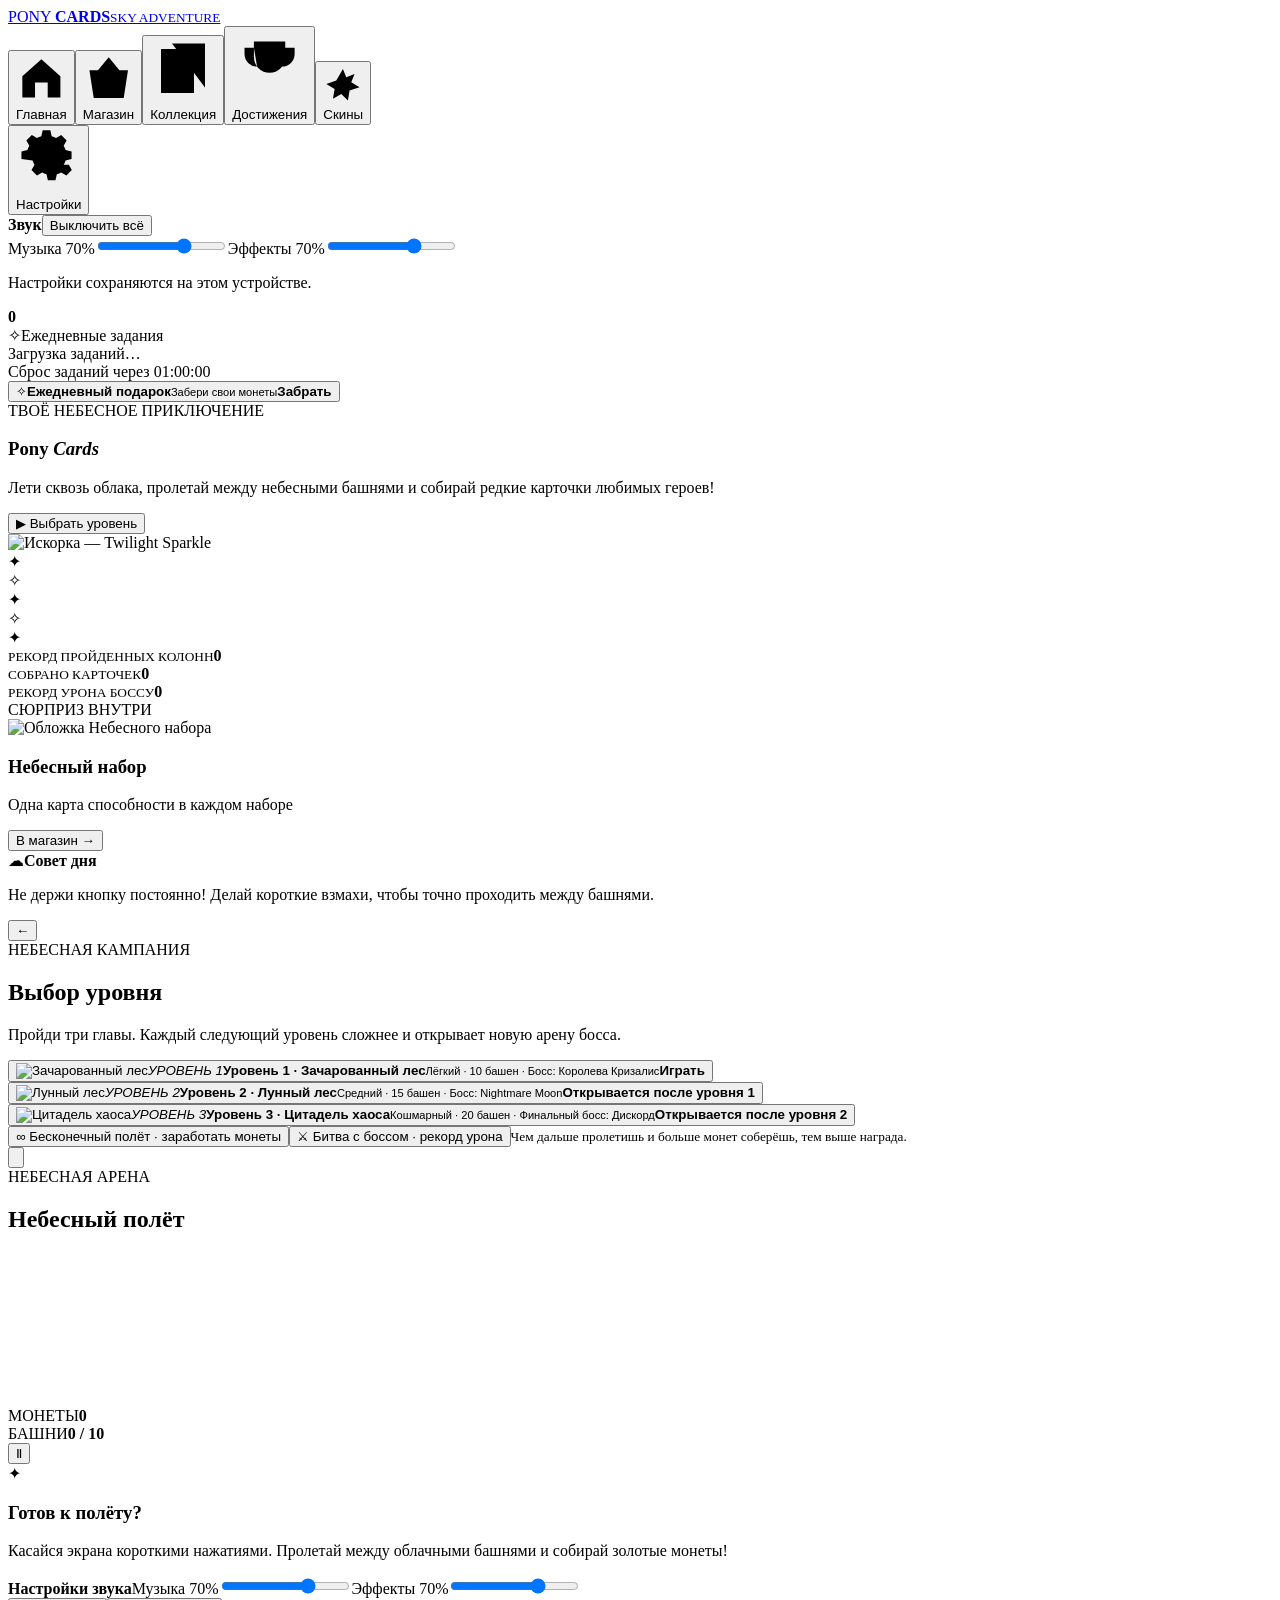
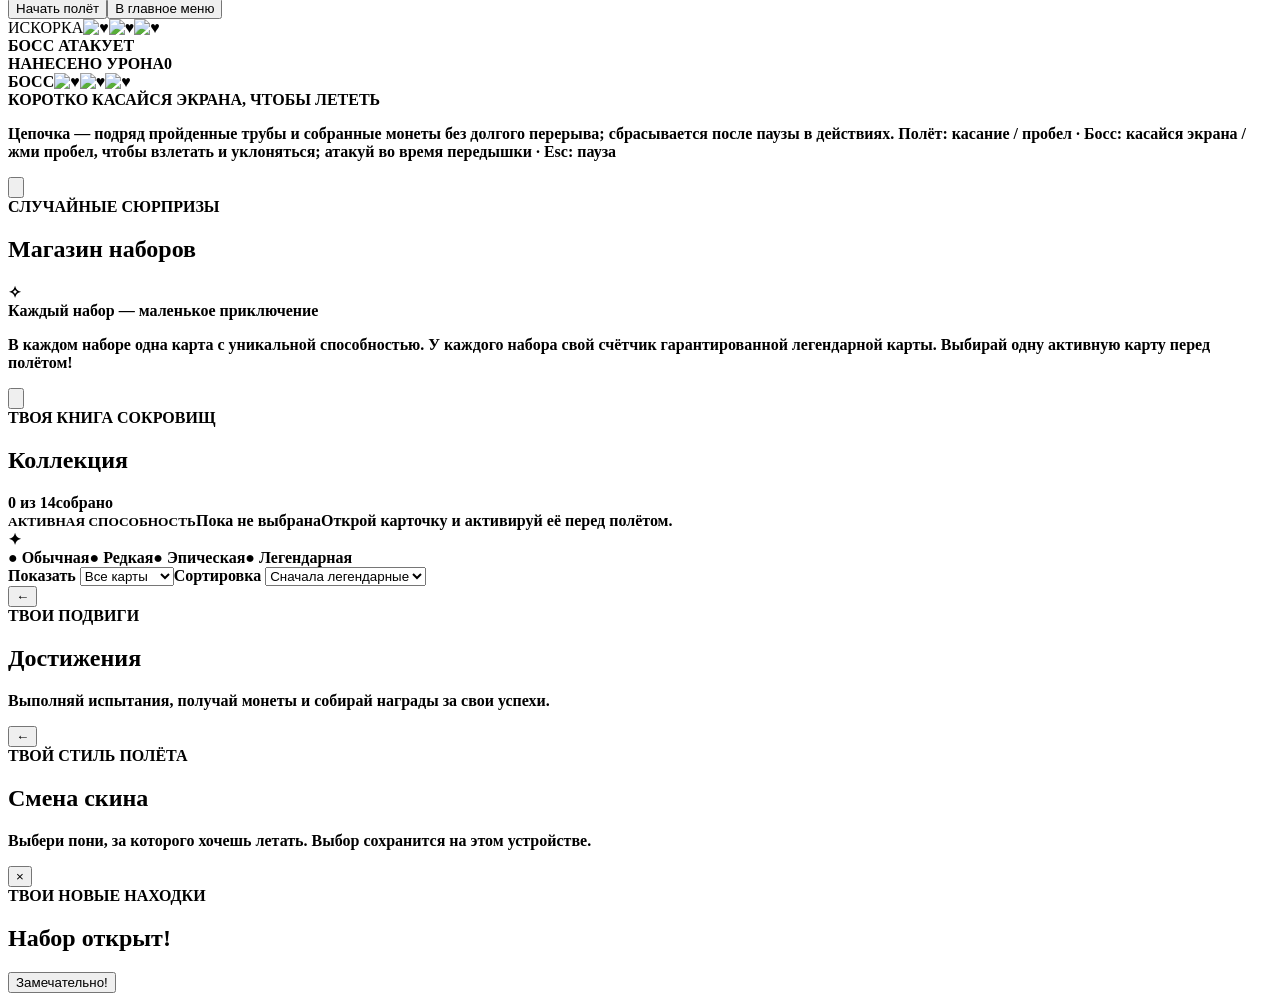
==== src/main/resources/static/index.html @ 2ba675d2 "Prepare Pony Cards for deployment" ====
<!DOCTYPE html>
<html lang="ru">
<head>
  <meta charset="UTF-8"><meta name="viewport" content="width=device-width, initial-scale=1, maximum-scale=1, viewport-fit=cover">
  <meta name="theme-color" content="#25164b"><title>Pony Cards — Sky Adventure 2.49</title>
  <link rel="stylesheet" href="/css/style.css?v=2.52.6-boss-freeze-fix">
</head>
<body>
<div class="app-shell">
  <header class="topbar">
    <a class="brand" href="#home"><span class="brand-mark"><img src="/assets/ui/logo.png" alt=""></span><span>PONY <b>CARDS</b><small>SKY ADVENTURE</small></span></a>
    <nav class="top-links"><button class="top-link active" data-screen="home"><svg viewBox="0 0 24 24"><path d="m3 11 9-8 9 8v10h-6v-7H9v7H3z"/></svg>Главная</button><button class="top-link" data-screen="shop"><svg viewBox="0 0 24 24"><path d="M3 8h18l-2 13H5L3 8Zm4 0 5-6 5 6M9 12v5m6-5v5"/></svg>Магазин</button><button class="top-link" data-screen="collection"><svg viewBox="0 0 24 24"><path d="M4 4h12v16H4zM8 2h12v16M7 8h6M7 12h6"/></svg>Коллекция</button><button class="top-link" data-screen="achievements"><svg viewBox="0 0 24 24"><path d="M8 21h8m-4-4v4M7 4h10v5a5 5 0 0 1-10 0V4Zm0 2H4v2a4 4 0 0 0 4 4m9-6h3v2a4 4 0 0 1-4 4"/></svg>Достижения</button><button class="top-link" data-screen="skins"><svg viewBox="0 0 24 24"><path d="M12 3 14 8 19 6 17 11 22 14 16 16 15 22 11 18 6 21 7 15 2 12 8 10z"/></svg>Скины</button></nav>
    <div class="topbar-actions"><button class="sound-toggle settings-toggle" id="settings-toggle" type="button" aria-expanded="false" aria-controls="sound-settings" title="Настройки звука"><svg viewBox="0 0 24 24" aria-hidden="true"><path d="M12 8.5a3.5 3.5 0 1 0 0 7 3.5 3.5 0 0 0 0-7Z"/><path d="m19.4 13.5 1.1 1.9-2 2-1.9-1.1a7.5 7.5 0 0 1-1.6.7l-.5 2.2h-2.8l-.5-2.2a7.5 7.5 0 0 1-1.6-.7l-1.9 1.1-2-2 1.1-1.9a7.5 7.5 0 0 1-.7-1.6L2 11.4V8.6l2.2-.5a7.5 7.5 0 0 1 .7-1.6L3.8 4.6l2-2 1.9 1.1a7.5 7.5 0 0 1 1.6-.7L9.8.8h2.8l.5 2.2a7.5 7.5 0 0 1 1.6.7l1.9-1.1 2 2-1.1 1.9a7.5 7.5 0 0 1 .7 1.6l2.2.5v2.8l-2.2.5a7.5 7.5 0 0 1-.7 1.6Z"/></svg><span>Настройки</span></button><div id="sound-settings" class="sound-settings hidden"><div class="settings-head"><b>Звук</b><button id="sound-all-off" type="button" class="sound-all-off">Выключить всё</button></div><label>Музыка <output id="music-volume-value">70%</output><input id="music-volume" type="range" min="0" max="100" value="70"></label><label>Эффекты <output id="fx-volume-value">70%</output><input id="fx-volume" type="range" min="0" max="100" value="70"></label><p class="settings-note">Настройки сохраняются на этом устройстве.</p></div><div class="wallet"><span class="coin-icon" aria-hidden="true"></span><strong id="coin-count">0</strong></div></div>
  </header>
  <main>
    <section id="home" class="screen active">
      <div class="home-layout">
        <aside class="home-side">
          <div class="side-panel"><div class="panel-title"><span class="mini-icon">✧</span>Ежедневные задания</div><div id="daily-quests" class="daily-quests" aria-live="polite"><div class="quest-loading">Загрузка заданий…</div></div><div id="daily-quest-timer" class="daily-quest-timer">Сброс заданий через 01:00:00</div></div>
          <button class="daily-card" id="daily-reward"><span class="gift-icon">✧</span><span><b>Ежедневный подарок</b><small>Забери свои монеты</small></span><strong>Забрать</strong></button>
        </aside>
        <section class="home-center"><div class="home-sky"><div class="sky-copy"><span class="eyebrow">ТВОЁ НЕБЕСНОЕ ПРИКЛЮЧЕНИЕ</span><h1>Pony <em>Cards</em></h1><p>Лети сквозь облака, пролетай между небесными башнями и собирай редкие карточки любимых героев!</p><div class="home-actions"><button class="primary-btn" id="start-btn"><span>▶</span> Выбрать уровень</button></div></div><div class="home-pony"><img src="/assets/characters/twilight-menu-transparent.png" alt="Искорка — Twilight Sparkle"></div><div class="floating-star star-a">✦</div><div class="floating-star star-b">✧</div><div class="floating-star star-c">✦</div><div class="floating-star star-d">✧</div><div class="floating-star star-e">✦</div></div>
          <div class="home-metrics">
            <div><small>РЕКОРД ПРОЙДЕННЫХ КОЛОНН</small><b id="best-score">0</b></div>
            <div><small>СОБРАНО КАРТОЧЕК</small><b id="home-card-count">0</b></div>
            <div><small>РЕКОРД УРОНА БОССУ</small><b id="best-boss-damage">0</b></div>
          </div>

        </section>
        <aside class="home-right"><div class="featured-pack"><span class="eyebrow">СЮРПРИЗ ВНУТРИ</span><div class="pack-preview"><img src="/assets/pack-sky.svg" alt="Обложка Небесного набора"></div><h3>Небесный набор</h3><p>Одна карта способности в каждом наборе</p><button data-screen="shop">В магазин →</button></div><div class="tip-card"><span>☁</span><b>Совет дня</b><p>Не держи кнопку постоянно! Делай короткие взмахи, чтобы точно проходить между башнями.</p></div></aside>
      </div>
    </section>

    <section id="campaign" class="screen"><div class="screen-heading"><button class="back-btn" data-screen="home" aria-label="Назад">←</button><div><span class="eyebrow">НЕБЕСНАЯ КАМПАНИЯ</span><h2>Выбор уровня</h2></div></div><p class="skin-intro">Пройди три главы. Каждый следующий уровень сложнее и открывает новую арену босса.</p><div class="level-grid"><button class="level-card level-one" data-level="1"><span class="level-art"><img src="/assets/backgrounds/level-1.png?v=2.52" alt="Зачарованный лес"><i>УРОВЕНЬ 1</i></span><b>Уровень 1 · Зачарованный лес</b><small>Лёгкий · 10 башен · Босс: Королева Кризалис</small><strong>Играть</strong></button><button class="level-card level-two" data-level="2"><span class="level-art"><img src="/assets/backgrounds/level-2.png?v=2.52" alt="Лунный лес"><i>УРОВЕНЬ 2</i></span><b>Уровень 2 · Лунный лес</b><small>Средний · 15 башен · Босс: Nightmare Moon</small><strong>Открывается после уровня 1</strong></button><button class="level-card level-three" data-level="3"><span class="level-art"><img src="/assets/backgrounds/level-3.png?v=2.52" alt="Цитадель хаоса"><i>УРОВЕНЬ 3</i></span><b>Уровень 3 · Цитадель хаоса</b><small>Кошмарный · 20 башен · Финальный босс: Дискорд</small><strong>Открывается после уровня 2</strong></button></div><div class="campaign-endless"><button class="secondary-btn endless-mode-btn" id="endless-mode-btn" type="button">∞ Бесконечный полёт · заработать монеты</button><button class="secondary-btn endless-mode-btn boss-practice-btn" id="boss-practice-btn" type="button">⚔ Битва с боссом · рекорд урона</button><small>Чем дальше пролетишь и больше монет соберёшь, тем выше награда.</small></div></section>
    <section id="play" class="screen play-screen"><div class="screen-heading"><button class="back-btn" id="exit-game" aria-label="Назад"><svg viewBox="0 0 24 24" aria-hidden="true"><path d="M19 12H5m7 7-7-7 7-7"/></svg></button><div class="play-title"><span class="eyebrow">НЕБЕСНАЯ АРЕНА</span><h2>Небесный полёт</h2></div></div><div class="game-frame"><canvas id="game-canvas" aria-label="Игровое поле — касайся экрана, чтобы лететь и уворачиваться от атак босса"></canvas><div class="game-hud"><div class="hud-pill"><span>МОНЕТЫ</span><b id="hud-coins">0</b></div><div class="hud-pill"><span>БАШНИ</span><b id="tower-count">0 / 10</b></div><button class="pause-btn" id="pause-btn" aria-label="Пауза">Ⅱ</button></div><div id="game-overlay" class="game-overlay"><div class="overlay-card"><div class="overlay-icon">✦</div><h3 id="overlay-title">Готов к полёту?</h3><p id="overlay-text">Касайся экрана короткими нажатиями. Пролетай между облачными башнями и собирай золотые монеты!</p><div id="pause-volume-controls" class="pause-volume-controls hidden"><b>Настройки звука</b><label>Музыка <output id="pause-music-value">70%</output><input id="pause-music-volume" type="range" min="0" max="100" value="70"></label><label>Эффекты <output id="pause-fx-value">70%</output><input id="pause-fx-volume" type="range" min="0" max="100" value="70"></label></div><div class="overlay-actions"><button class="primary-btn" id="overlay-btn">Начать полёт</button><button class="secondary-btn hidden" id="overlay-menu-btn">В главное меню</button></div></div></div><div class="boss-hud hidden" id="boss-hud">
  <div class="boss-health"><span>ИСКОРКА</span><b id="boss-player-hp"><img class="heart-icon" src="/assets/ui/heart.png" alt="♥"><img class="heart-icon" src="/assets/ui/heart.png" alt="♥"><img class="heart-icon" src="/assets/ui/heart.png" alt="♥"</b></div>
  <div class="boss-phase" id="boss-phase-label">БОСС АТАКУЕТ</div><div class="boss-damage hidden" id="boss-damage-counter"><span>НАНЕСЕНО УРОНА</span><b id="boss-damage-total">0</b></div>
  <div class="boss-health enemy"><span>БОСС</span><b id="boss-enemy-hp"><img class="heart-icon" src="/assets/ui/heart.png" alt="♥"><img class="heart-icon" src="/assets/ui/heart.png" alt="♥"><img class="heart-icon" src="/assets/ui/heart.png" alt="♥"</b></div>
</div>

<div class="touch-hint" id="touch-hint">КОРОТКО КАСАЙСЯ ЭКРАНА, ЧТОБЫ ЛЕТЕТЬ</div></div><p class="controls-hint">Цепочка — подряд пройденные трубы и собранные монеты без долгого перерыва; сбрасывается после паузы в действиях. Полёт: касание / пробел · Босс: касайся экрана / жми пробел, чтобы взлетать и уклоняться; атакуй во время передышки · Esc: пауза</p></section>
    <section id="shop" class="screen"><div class="screen-heading"><button class="back-btn" data-screen="home" aria-label="Назад"><svg viewBox="0 0 24 24" aria-hidden="true"><path d="M19 12H5m7 7-7-7 7-7"/></svg></button><div><span class="eyebrow">СЛУЧАЙНЫЕ СЮРПРИЗЫ</span><h2>Магазин наборов</h2></div></div><div class="shop-intro"><span>✧</span><div><b>Каждый набор — маленькое приключение</b><p>В каждом наборе одна карта с уникальной способностью. У каждого набора свой счётчик гарантированной легендарной карты. Выбирай одну активную карту перед полётом!</p></div></div><div id="pack-list" class="pack-list"></div></section>
    <section id="collection" class="screen"><div class="screen-heading"><button class="back-btn" data-screen="home" aria-label="Назад"><svg viewBox="0 0 24 24" aria-hidden="true"><path d="M19 12H5m7 7-7-7 7-7"/></svg></button><div><span class="eyebrow">ТВОЯ КНИГА СОКРОВИЩ</span><h2>Коллекция</h2></div></div><div class="collection-progress"><div><b id="collection-progress-text">0 из 14</b><span>собрано</span></div><div class="progress-track"><i id="progress-fill"></i></div></div><div id="active-card-panel" class="active-card-panel"><div><small>АКТИВНАЯ СПОСОБНОСТЬ</small><b id="active-card-name">Пока не выбрана</b><span id="active-card-description">Открой карточку и активируй её перед полётом.</span></div><span class="active-card-badge">✦</span></div><div class="rarity-legend"><span>● Обычная</span><span>● Редкая</span><span>● Эпическая</span><span>● Легендарная</span></div><div class="collection-tools"><label>Показать <select id="collection-filter"><option value="all">Все карты</option><option value="owned">Собранные</option><option value="favorites">Избранное</option></select></label><label>Сортировка <select id="collection-sort"><option value="rarity-desc">Сначала легендарные</option><option value="rarity-asc">Сначала обычные</option><option value="name">По названию</option></select></label></div><div id="card-grid" class="card-grid"></div></section>
    <section id="achievements" class="screen"><div class="screen-heading"><button class="back-btn" data-screen="home" aria-label="Назад">←</button><div><span class="eyebrow">ТВОИ ПОДВИГИ</span><h2>Достижения</h2></div></div><p class="skin-intro">Выполняй испытания, получай монеты и собирай награды за свои успехи.</p><div id="achievement-summary" class="achievement-summary"></div><div id="achievement-grid" class="achievement-grid"></div></section>
    <section id="skins" class="screen"><div class="screen-heading"><button class="back-btn" data-screen="home" aria-label="Назад">←</button><div><span class="eyebrow">ТВОЙ СТИЛЬ ПОЛЁТА</span><h2>Смена скина</h2></div></div><p class="skin-intro">Выбери пони, за которого хочешь летать. Выбор сохранится на этом устройстве.</p><div id="skin-grid" class="skin-grid"></div></section>
  </main>
</div>
<div id="pack-modal" class="modal hidden"><div class="modal-backdrop"></div><div class="modal-content"><button class="modal-close" id="modal-close">×</button><div class="pack-modal-heading"><span class="eyebrow">ТВОИ НОВЫЕ НАХОДКИ</span><h2>Набор открыт!</h2></div><div id="opened-cards" class="opened-cards"></div><button class="primary-btn" id="modal-done">Замечательно!</button></div></div>
<div id="toast" class="toast"></div><script src="/js/original-combat-effects.js?v=2.52.6-boss-freeze-fix"></script>
    <script src="/js/game.js?v=2.52.6-boss-freeze-fix"></script>
</body></html>
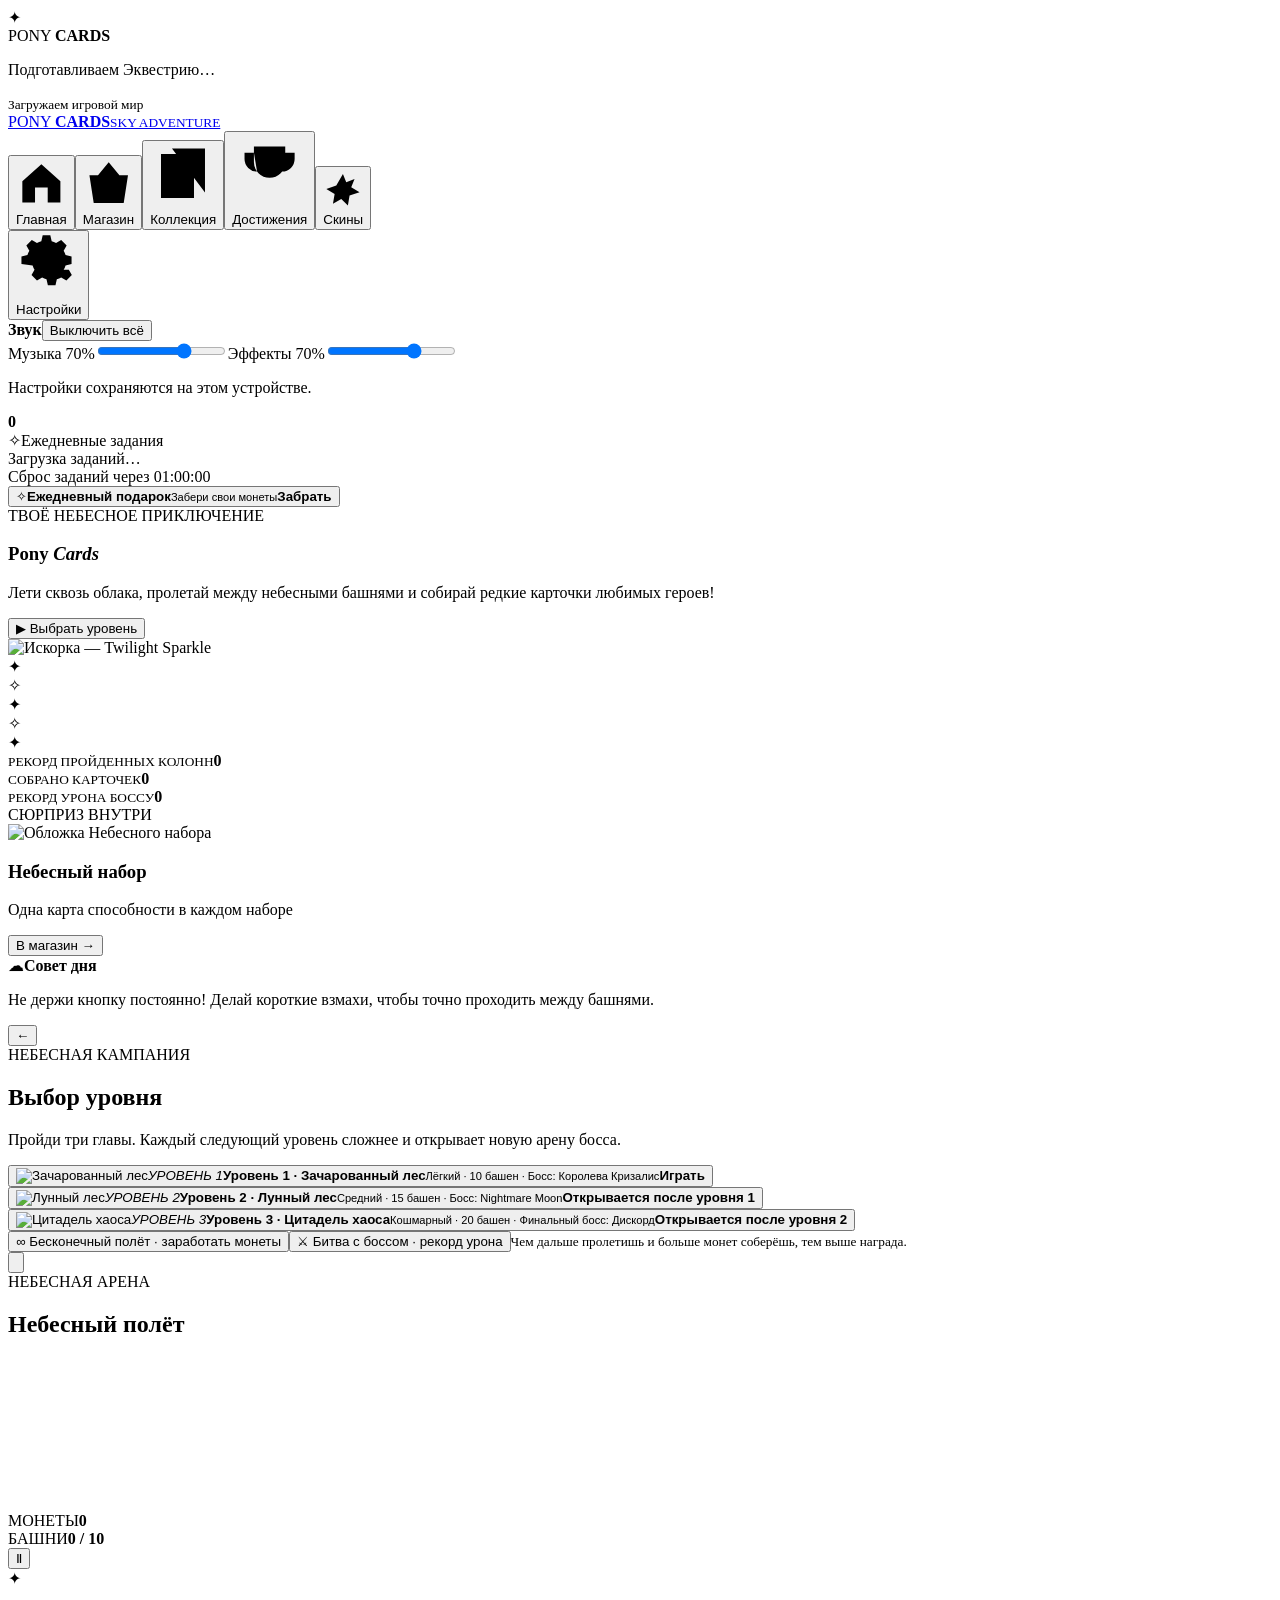
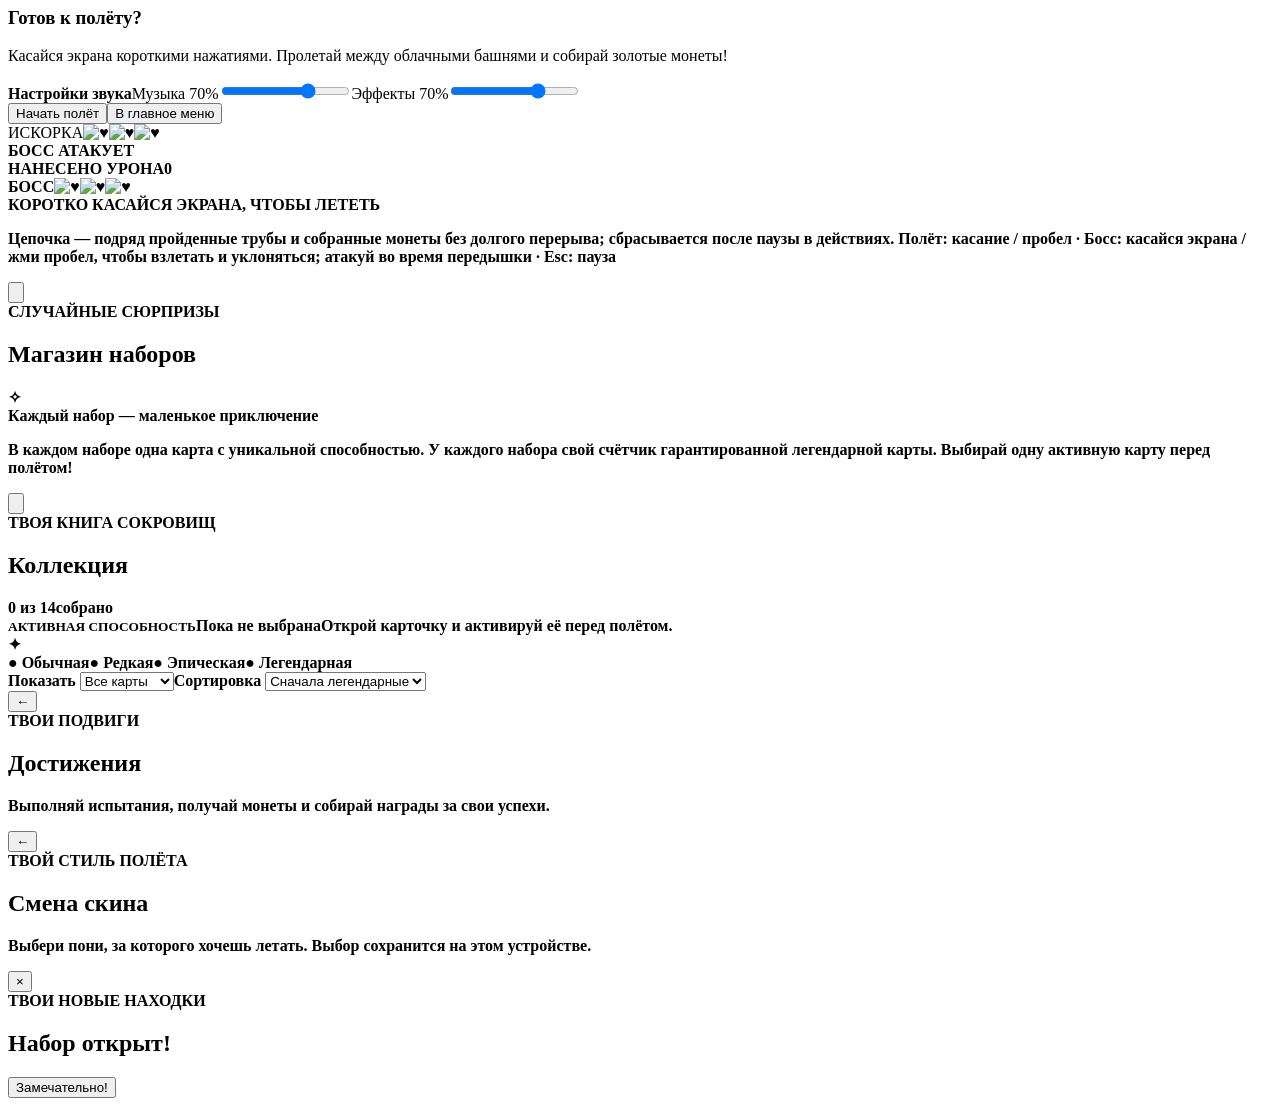
==== commit 87ce3947: "Update Pony Cards to version 2.53.0" ====
--- a/src/main/resources/static/index.html
+++ b/src/main/resources/static/index.html
@@ -2,10 +2,19 @@
 <html lang="ru">
 <head>
   <meta charset="UTF-8"><meta name="viewport" content="width=device-width, initial-scale=1, maximum-scale=1, viewport-fit=cover">
-  <meta name="theme-color" content="#25164b"><title>Pony Cards — Sky Adventure 2.49</title>
-  <link rel="stylesheet" href="/css/style.css?v=2.52.6-boss-freeze-fix">
+  <meta name="theme-color" content="#25164b"><title>Pony Cards — Sky Adventure 2.54.0</title>
+  <link rel="stylesheet" href="/css/style.css?v=2.54.0-startup-preload">
 </head>
 <body>
+<div id="startup-loader" class="startup-loader" role="status" aria-live="polite">
+  <div class="startup-loader-content">
+    <div class="startup-loader-emblem">✦</div>
+    <div class="startup-loader-title">PONY <b>CARDS</b></div>
+    <p>Подготавливаем Эквестрию…</p>
+    <div class="startup-loader-track"><i></i></div>
+    <small>Загружаем игровой мир</small>
+  </div>
+</div>
 <div class="app-shell">
   <header class="topbar">
     <a class="brand" href="#home"><span class="brand-mark"><img src="/assets/ui/logo.png" alt=""></span><span>PONY <b>CARDS</b><small>SKY ADVENTURE</small></span></a>
@@ -46,6 +55,6 @@
   </main>
 </div>
 <div id="pack-modal" class="modal hidden"><div class="modal-backdrop"></div><div class="modal-content"><button class="modal-close" id="modal-close">×</button><div class="pack-modal-heading"><span class="eyebrow">ТВОИ НОВЫЕ НАХОДКИ</span><h2>Набор открыт!</h2></div><div id="opened-cards" class="opened-cards"></div><button class="primary-btn" id="modal-done">Замечательно!</button></div></div>
-<div id="toast" class="toast"></div><script src="/js/original-combat-effects.js?v=2.52.6-boss-freeze-fix"></script>
-    <script src="/js/game.js?v=2.52.6-boss-freeze-fix"></script>
+<div id="toast" class="toast"></div><script src="/js/original-combat-effects.js?v=2.54.0-startup-preload"></script>
+    <script src="/js/game.js?v=2.54.0-startup-preload"></script>
 </body></html>
